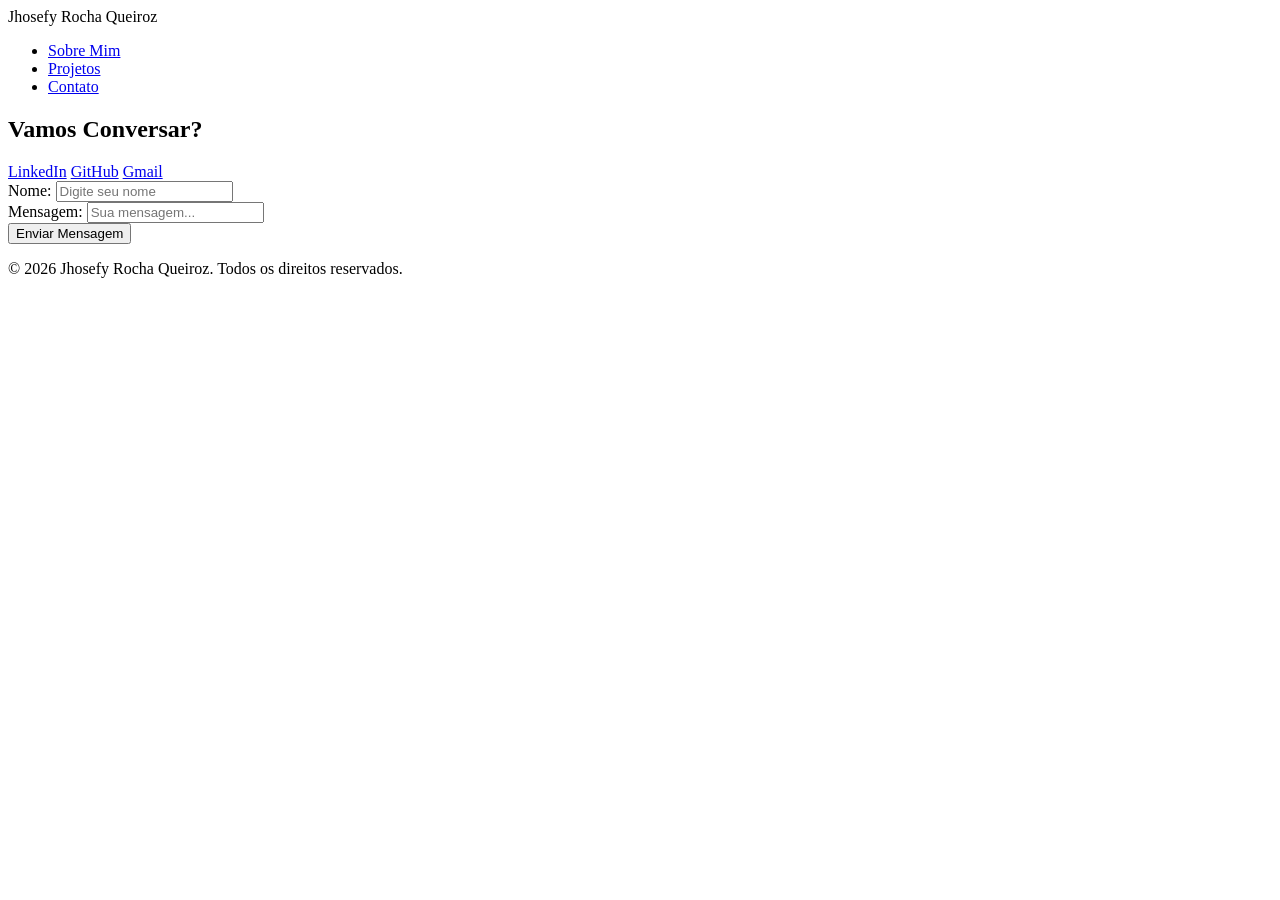
==== contato.html @ 48e1b8a7 "Rename sobre.html to contato.html" ====
<!DOCTYPE html>
<html lang="pt-BR">
<head>
    <meta charset="UTF-8">
    <meta name="viewport" content="width=device-width, initial-scale=1.0">
    <title>Portfólio</title>
    <link rel="stylesheet" href="css/style.css">
</head>
<body>
    <header class="navbar">
        <div class="logo">Jhosefy Rocha Queiroz</div>
        <nav>
            <ul>
                <li><a href="index.html">Sobre Mim</a></li>
                <li><a href="projetos.html">Projetos</a></li>
                <li><a href="contato.html" class="active">Contato</a></li>
            </ul>
        </nav>
    </header>

    <main class="conteudo_principal">
        <section class="contato">
            <h2>Vamos Conversar?</h2>
            
            <div class="secao_links">
                <a href="https://www.linkedin.com/in/jhosefyqueiroz" target="_blank" class="link_contato">LinkedIn</a>
                <a href="https://github.com/JhosefyRocha" target="_blank" class="link_contato">GitHub</a>
                <a href="mailto:jhosefyrocha@edu.unifil.br" class="link_contato">Gmail</a>
            </div>

            <form class="form_contato">
                <div class="input">
                    <label for="nome">Nome:</label>
                    <input type="text" required placeholder="Digite seu nome">
                </div>
                <div class="input">
                    <label for="mensagem">Mensagem:</label>
                    <input id="mensagem" required placeholder="Sua mensagem..."></input>
                </div>
                <button type="submit" class="btn_enviar">Enviar Mensagem</button>
            </form>
        </section>
    </main>

    <footer class="rodape">
        <p>&copy; 2026 Jhosefy Rocha Queiroz. Todos os direitos reservados.</p>
    </footer>

    <script src="script.js"></script>
</body>
</html>
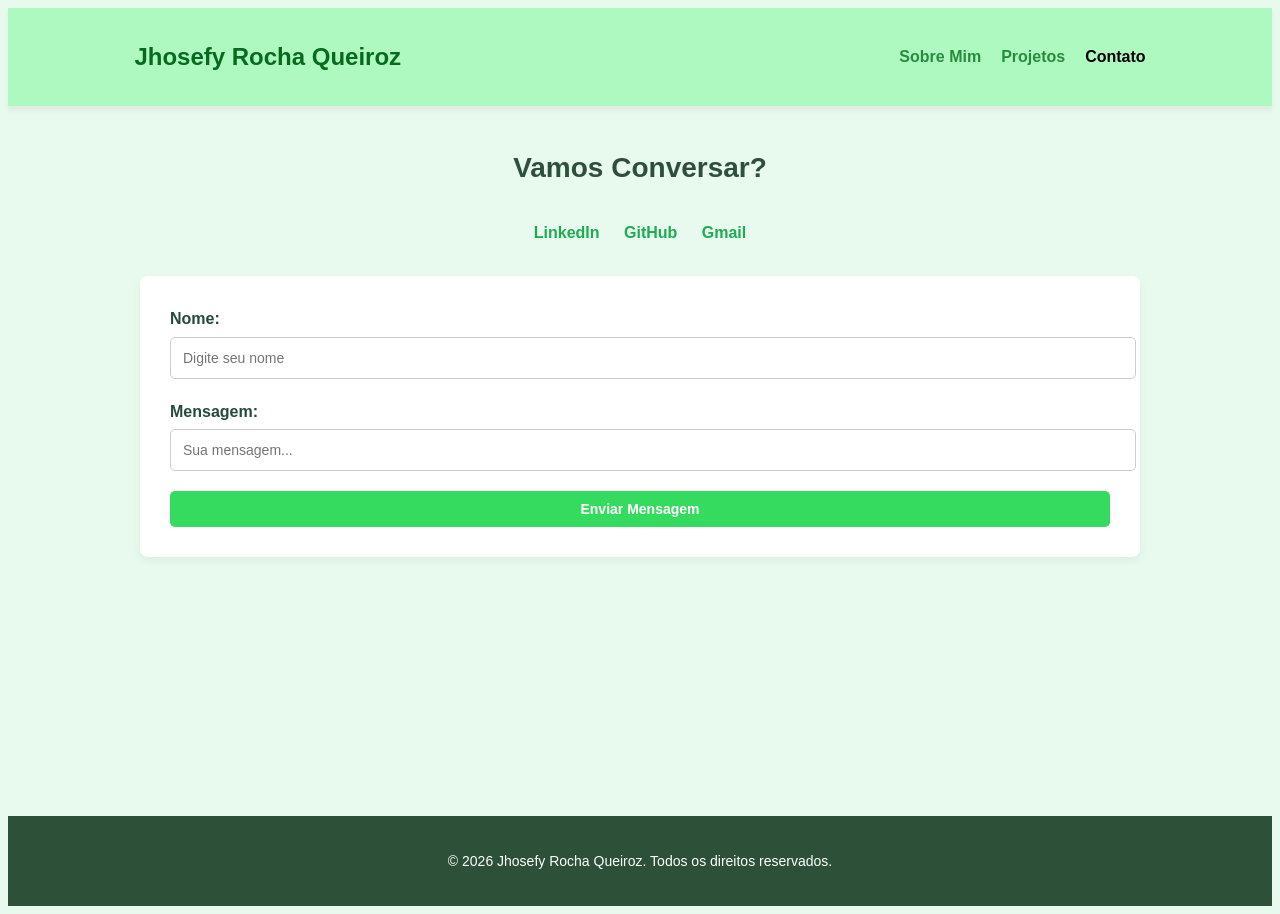
==== commit b8500e83: "Update contato.html" ====
--- a/contato.html
+++ b/contato.html
@@ -4,7 +4,7 @@
     <meta charset="UTF-8">
     <meta name="viewport" content="width=device-width, initial-scale=1.0">
     <title>Portfólio</title>
-    <link rel="stylesheet" href="css/style.css">
+    <link rel="stylesheet" href="style.css">
 </head>
 <body>
     <header class="navbar">
--- a/style.css
+++ b/style.css
@@ -0,0 +1,250 @@
+body {
+    font-family: sans-serif;
+    background-color: #e8f9ed;
+    color: #333333;
+    line-height: 1.6;
+}
+
+.navbar {
+    display: flex;
+    justify-content: space-between;
+    align-items: center;
+    background-color: #adf9c0;
+    padding: 20px 10%;
+    box-shadow: 0 5px 5px rgba(0, 0, 0, 0.05);
+}
+
+.logo {
+    font-size: 24px;
+    font-weight: bold;
+    color: #066b1f;
+}
+
+.navbar ul {
+    list-style: none;
+    display: flex;
+    gap: 20px;
+}
+
+.navbar a {
+    text-decoration: none;
+    color: #268d3e;
+    font-weight: bold;
+    font-size: 16px;
+    padding: 5px 0;
+    transition: color 0.5s;
+}
+
+.navbar a:hover,
+.navbar a.active {
+    color: #000000;
+}
+
+.conteudo_principal {
+    max-width: 1000px;
+    margin: 40px auto;
+    padding: 0 20px;
+    min-height: 70vh;
+}
+
+h2 {
+    text-align: center;
+    font-size: 28px;
+    color: #2c503c;
+    margin-bottom: 30px;
+}
+
+.sobre_mim {
+    display: flex;
+    align-items: center;
+    gap: 40px;
+    background-color: #ffffff;
+    padding: 40px;
+    border-radius: 10px;
+    box-shadow: 0 4px 15px rgba(0, 0, 0, 0.05);
+}
+
+.foto_perfil {
+    width: 180px;
+    height: 180px;
+    border-radius: 50%;
+    border: 4px solid #3498db;
+}
+
+.texto_sobre h1 {
+    font-size: 32px;
+    color: #2c5039;
+    margin-bottom: 5px;
+}
+
+.texto_sobre .subtitulo {
+    font-size: 18px;
+    color: #3fa950;
+    font-weight: bold;
+    margin-bottom: 15px;
+}
+
+.texto_sobre .descricao {
+    color: #155b20;
+    font-size: 16px;
+}
+
+.projetos {
+    display: flex;
+    flex-wrap: wrap;
+    gap: 20px;
+    justify-content: center;
+}
+
+.card_projeto {
+    background-color: #ffffff;
+    padding: 25px;
+    width: 300px;
+    border-radius: 8px;
+    box-shadow: 0 4px 10px rgba(0, 0, 0, 0.05);
+    border-top: 5px solid #32b952;
+}
+
+.card_projeto h3 {
+    color: #2c5032;
+    margin-bottom: 10px;
+    font-size: 18px;
+}
+
+.card_projeto p {
+    color: #155b20;
+    font-size: 14px;
+    margin-bottom: 20px;
+}
+
+.btn_projeto {
+    background-color: #34db5e;
+    color: #ffffff;
+    text-decoration: none;
+    padding: 10px 20px;
+    border-radius: 5px;
+    font-weight: bold;
+    font-size: 14px;
+    border: none;
+    cursor: pointer;
+    transition: background-color 0.2s ease;
+}
+
+.btn_enviar {
+    background-color: #34db5e;
+    color: #ffffff;
+    text-decoration: none;
+    padding: 10px 20px;
+    border-radius: 5px;
+    font-weight: bold;
+    font-size: 14px;
+    border: none;
+    cursor: pointer;
+    transition: background-color 0.2s ease;
+    width: 100%;
+}
+
+.btn_projeto:hover, 
+.btn_enviar:hover {
+    background-color: #29b95b;
+}
+
+.contatos {
+    max-width: 500px;
+    margin: 0 auto;
+}
+
+.secao_links {
+    text-align: center;
+    margin-bottom: 30px;
+}
+
+.link_contato {
+    margin: 0 10px;
+    text-decoration: none;
+    color: #1dac52;
+    font-weight: bold;
+}
+
+.link_contato:hover {
+    text-decoration: underline;
+}
+
+.form_contato {
+    background-color: #ffffff;
+    padding: 30px;
+    border-radius: 8px;
+    box-shadow: 0 4px 10px rgba(0, 0, 0, 0.05);
+}
+
+.input {
+    margin-bottom: 20px;
+}
+
+.input label {
+    display: block;
+    margin-bottom: 5px;
+    font-weight: bold;
+    color: #254b3b;
+}
+
+.input input {
+    width: 100%;
+    padding: 12px;
+    border: 1px solid #cccccc;
+    border-radius: 5px;
+    font-size: 14px;
+    outline: none;
+    transition: border-color 0.2s;
+}
+
+.campo_input input:focus {
+    border-color: #34db66;
+}
+
+.rodape {
+    text-align: center;
+    padding: 20px;
+    background-color: #2c5038;
+    color: #ffffff;
+    font-size: 14px;
+    margin-top: 40px;
+}
+
+@media (max-width: 768px) {
+    
+    .navbar {
+        flex-direction: column;
+        gap: 15px;
+        padding: 15px 5%;
+        text-align: center;
+    }
+
+    .navbar ul {
+        gap: 15px;
+        flex-wrap: wrap;
+        justify-content: center;
+    }
+
+    .conteudo_principal {
+        margin: 20px auto;
+        padding: 0 15px;
+    }
+
+    .sobre_mim {
+        flex-direction: column;
+        text-align: center;
+        gap: 20px;
+        padding: 25px 20px;
+    }
+
+    .foto_perfil {
+        width: 150px;
+        height: 150px;
+    }
+
+    .card_projeto {
+        width: 100%;
+        max-width: 340px;
+    }
+}
